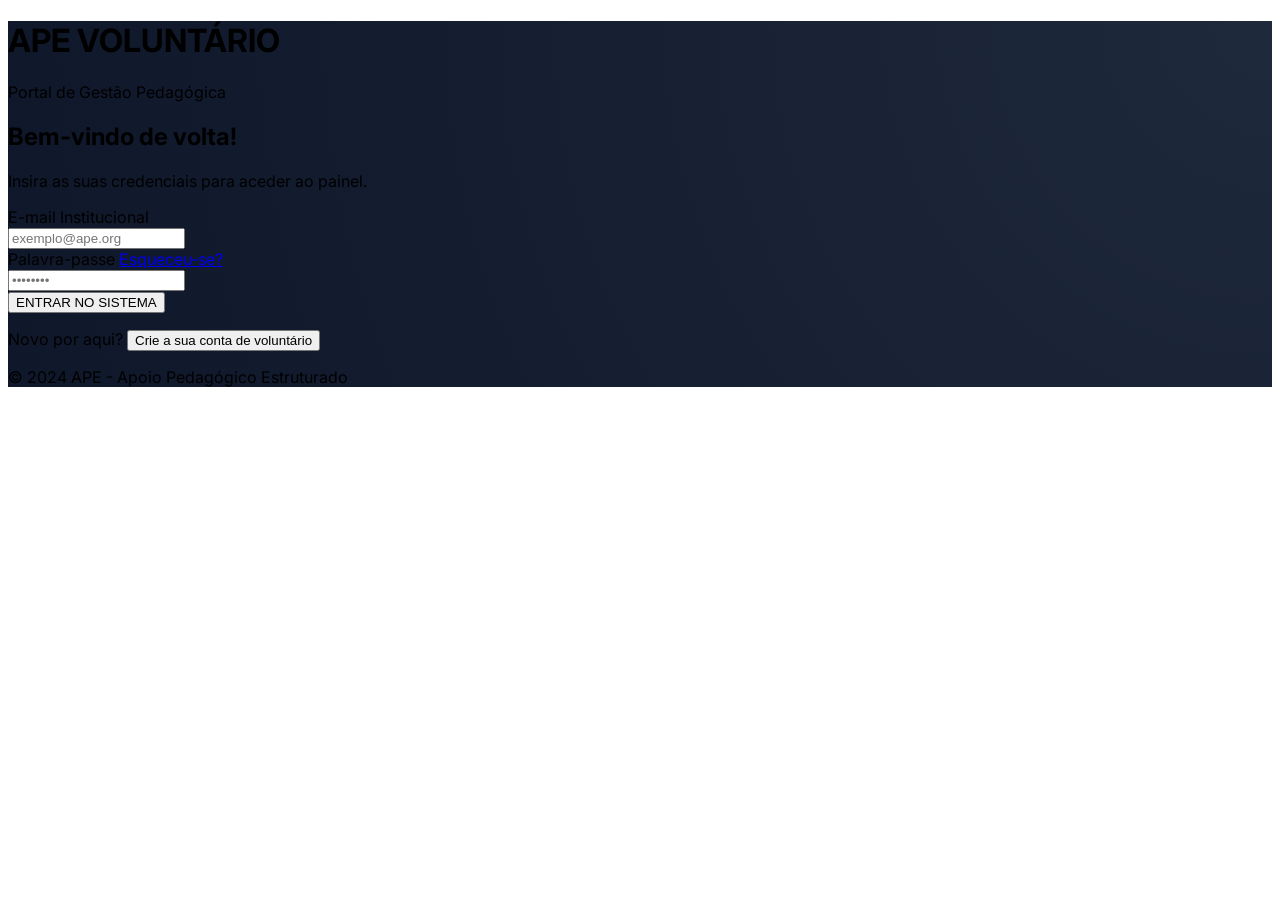
==== voluntario.html @ c3a1bd50 "telas" ====
<!DOCTYPE html>
<html lang="pt-br">
<head>
    <meta charset="UTF-8">
    <meta name="viewport" content="width=device-width, initial-scale=1.0">
    <title>APE Voluntário - Gestão Integrada</title>
    <script src="https://cdn.tailwindcss.com"></script>
    <link href="https://fonts.googleapis.com/css2?family=Inter:wght@300;400;600;700;800;900&display=swap" rel="stylesheet">
    <script src="https://unpkg.com/lucide@latest"></script>
    <style>
        body { font-family: 'Inter', sans-serif; }
        .custom-scrollbar::-webkit-scrollbar { width: 6px; }
        .custom-scrollbar::-webkit-scrollbar-track { background: transparent; }
        .custom-scrollbar::-webkit-scrollbar-thumb { background: #334155; border-radius: 10px; }
        .active-nav { background: #2563eb; color: white; box-shadow: 0 10px 15px -3px rgba(37, 99, 235, 0.2); }
        .hidden-section { display: none !important; }
        
        .login-gradient {
            background: radial-gradient(circle at top right, #1e293b, #0f172a);
        }
        
        .animate-fade-in {
            animation: fadeIn 0.3s ease-out;
        }

        @keyframes fadeIn {
            from { opacity: 0; transform: translateY(10px); }
            to { opacity: 1; transform: translateY(0); }
        }

        .discipline-card:checked + label {
            border-color: #2563eb;
            background-color: #eff6ff;
            color: #1e40af;
        }

        /* Estilos do Painel de Aulas */
        .class-card {
            background: #ffffff;
            border-left: 6px solid #2563eb;
            transition: all 0.2s;
        }
        .class-card:hover {
            transform: translateX(4px);
            box-shadow: 0 4px 12px rgba(0,0,0,0.05);
        }
    </style>
</head>
<body class="bg-[#F1F5F9] text-[#1E293B] h-screen flex overflow-hidden">

    <!-- ECRÃ DE AUTENTICAÇÃO -->
    <div id="auth-container" class="fixed inset-0 z-[100] login-gradient flex items-center justify-center p-4">
        <div class="w-full max-w-lg">
            <div class="text-center mb-8">
                <div class="inline-flex bg-blue-600 p-3 rounded-2xl text-white mb-4 shadow-xl shadow-blue-900/20">
                    <i data-lucide="trending-up" size="32"></i>
                </div>
                <h1 class="text-3xl font-black text-white tracking-tighter italic">APE VOLUNTÁRIO</h1>
                <p class="text-slate-400 font-medium mt-2">Portal de Gestão Pedagógica</p>
            </div>

            <!-- Card de Login -->
            <div id="login-card" class="bg-white rounded-[2.5rem] p-8 shadow-2xl space-y-6 animate-fade-in max-w-md mx-auto">
                <div class="space-y-2">
                    <h2 class="text-xl font-black text-slate-900">Bem-vindo de volta!</h2>
                    <p class="text-slate-500 text-sm font-medium">Insira as suas credenciais para aceder ao painel.</p>
                </div>

                <form class="space-y-4" onsubmit="handleLogin(event)">
                    <div class="space-y-1.5">
                        <label class="text-xs font-black text-slate-400 uppercase tracking-wider ml-1">E-mail Institucional</label>
                        <div class="relative">
                            <i data-lucide="mail" class="absolute left-4 top-1/2 -translate-y-1/2 text-slate-300" size="18"></i>
                            <input type="email" required placeholder="exemplo@ape.org" class="w-full bg-slate-50 border border-slate-100 rounded-2xl py-3.5 pl-12 pr-4 text-sm focus:ring-4 focus:ring-blue-500/10 focus:border-blue-500 outline-none transition-all">
                        </div>
                    </div>

                    <div class="space-y-1.5">
                        <div class="flex justify-between items-center px-1">
                            <label class="text-xs font-black text-slate-400 uppercase tracking-wider">Palavra-passe</label>
                            <a href="#" class="text-[10px] font-bold text-blue-600 hover:underline">Esqueceu-se?</a>
                        </div>
                        <div class="relative">
                            <i data-lucide="lock" class="absolute left-4 top-1/2 -translate-y-1/2 text-slate-300" size="18"></i>
                            <input type="password" required placeholder="••••••••" class="w-full bg-slate-50 border border-slate-100 rounded-2xl py-3.5 pl-12 pr-4 text-sm focus:ring-4 focus:ring-blue-500/10 focus:border-blue-500 outline-none transition-all">
                        </div>
                    </div>

                    <button type="submit" class="w-full bg-blue-600 hover:bg-blue-700 text-white py-4 rounded-2xl font-black shadow-lg shadow-blue-200 transition-all active:scale-[0.98] flex items-center justify-center gap-2">
                        ENTRAR NO SISTEMA <i data-lucide="arrow-right" size="18"></i>
                    </button>
                </form>

                <div class="pt-4 text-center border-t border-slate-50">
                    <p class="text-xs font-bold text-slate-400">Novo por aqui? <button onclick="toggleAuth('signup')" class="text-blue-600 hover:underline">Crie a sua conta de voluntário</button></p>
                </div>
            </div>

            <!-- Card de Cadastro -->
            <div id="signup-card" class="bg-white rounded-[2.5rem] p-8 shadow-2xl space-y-6 hidden-section animate-fade-in">
                <div class="space-y-2">
                    <h2 class="text-xl font-black text-slate-900">Junte-se à Causa</h2>
                    <p class="text-slate-500 text-sm font-medium">Preencha os dados para iniciar a sua jornada.</p>
                </div>

                <form class="space-y-4" onsubmit="handleLogin(event)">
                    <div class="grid grid-cols-1 md:grid-cols-2 gap-4">
                        <div class="space-y-1.5">
                            <label class="text-xs font-black text-slate-400 uppercase tracking-wider ml-1">Nome Completo</label>
                            <div class="relative">
                                <i data-lucide="user" class="absolute left-4 top-1/2 -translate-y-1/2 text-slate-300" size="18"></i>
                                <input type="text" required placeholder="Thiago Silva" class="w-full bg-slate-50 border border-slate-100 rounded-2xl py-3 pl-10 pr-4 text-sm focus:ring-4 focus:ring-blue-500/10 outline-none transition-all">
                            </div>
                        </div>

                        <div class="space-y-1.5">
                            <label class="text-xs font-black text-slate-400 uppercase tracking-wider ml-1">E-mail</label>
                            <div class="relative">
                                <i data-lucide="mail" class="absolute left-4 top-1/2 -translate-y-1/2 text-slate-300" size="18"></i>
                                <input type="email" required placeholder="seu@email.com" class="w-full bg-slate-50 border border-slate-100 rounded-2xl py-3 pl-10 pr-4 text-sm focus:ring-4 focus:ring-blue-500/10 outline-none transition-all">
                            </div>
                        </div>
                    </div>

                    <div class="space-y-3">
                        <label class="text-xs font-black text-slate-400 uppercase tracking-wider ml-1">Em qual disciplina você deseja lecionar?</label>
                        <div class="grid grid-cols-2 md:grid-cols-4 gap-2">
                            <div class="relative">
                                <input type="radio" name="discipline" id="math" value="matematica" class="discipline-card hidden" required>
                                <label for="math" class="flex flex-col items-center justify-center p-3 rounded-2xl border-2 border-slate-100 bg-slate-50 cursor-pointer hover:border-blue-200 transition-all">
                                    <i data-lucide="calculator" size="20" class="mb-1"></i>
                                    <span class="text-[10px] font-black uppercase">Matemática</span>
                                </label>
                            </div>
                            <div class="relative">
                                <input type="radio" name="discipline" id="port" value="portugues" class="discipline-card hidden">
                                <label for="port" class="flex flex-col items-center justify-center p-3 rounded-2xl border-2 border-slate-100 bg-slate-50 cursor-pointer hover:border-blue-200 transition-all">
                                    <i data-lucide="languages" size="20" class="mb-1"></i>
                                    <span class="text-[10px] font-black uppercase">Português</span>
                                </label>
                            </div>
                            <div class="relative">
                                <input type="radio" name="discipline" id="write" value="redacao" class="discipline-card hidden">
                                <label for="write" class="flex flex-col items-center justify-center p-3 rounded-2xl border-2 border-slate-100 bg-slate-50 cursor-pointer hover:border-blue-200 transition-all">
                                    <i data-lucide="pen-tool" size="20" class="mb-1"></i>
                                    <span class="text-[10px] font-black uppercase">Redação</span>
                                </label>
                            </div>
                            <div class="relative">
                                <input type="radio" name="discipline" id="eng" value="ingles" class="discipline-card hidden">
                                <label for="eng" class="flex flex-col items-center justify-center p-3 rounded-2xl border-2 border-slate-100 bg-slate-50 cursor-pointer hover:border-blue-200 transition-all">
                                    <i data-lucide="globe" size="20" class="mb-1"></i>
                                    <span class="text-[10px] font-black uppercase">Inglês</span>
                                </label>
                            </div>
                        </div>
                    </div>

                    <div class="grid grid-cols-2 gap-4">
                        <div class="space-y-1.5">
                            <label class="text-xs font-black text-slate-400 uppercase tracking-wider ml-1">Palavra-passe</label>
                            <input type="password" required placeholder="••••••••" class="w-full bg-slate-50 border border-slate-100 rounded-2xl py-3 px-4 text-sm focus:ring-4 focus:ring-blue-500/10 outline-none transition-all">
                        </div>
                        <div class="space-y-1.5">
                            <label class="text-xs font-black text-slate-400 uppercase tracking-wider ml-1">Confirmar</label>
                            <input type="password" required placeholder="••••••••" class="w-full bg-slate-50 border border-slate-100 rounded-2xl py-3 px-4 text-sm focus:ring-4 focus:ring-blue-500/10 outline-none transition-all">
                        </div>
                    </div>

                    <div class="flex items-start gap-2 px-1 pt-2">
                        <input type="checkbox" required id="terms" class="mt-1 w-4 h-4 rounded border-slate-300 text-blue-600 focus:ring-blue-500">
                        <label for="terms" class="text-[10px] font-bold text-slate-500 leading-tight">Concordo com os Termos de Voluntariado e Política de Privacidade da APE.</label>
                    </div>

                    <button type="submit" class="w-full bg-green-600 hover:bg-green-700 text-white py-4 rounded-2xl font-black shadow-lg shadow-green-100 transition-all active:scale-[0.98]">
                        FINALIZAR REGISTO
                    </button>
                </form>

                <div class="pt-4 text-center border-t border-slate-50">
                    <p class="text-xs font-bold text-slate-400">Já tem conta? <button onclick="toggleAuth('login')" class="text-blue-600 hover:underline">Inicie sessão</button></p>
                </div>
            </div>
            
            <p class="text-center text-slate-500 text-[10px] mt-8 font-bold uppercase tracking-widest opacity-50">© 2024 APE - Apoio Pedagógico Estruturado</p>
        </div>
    </div>

    <!-- MAIN APP WRAPPER -->
    <div id="app-wrapper" class="hidden-section w-full h-full flex">
        <!-- Sidebar -->
        <aside class="w-64 bg-[#0F172A] text-white flex flex-col shadow-2xl shrink-0">
            <div class="p-6 border-b border-slate-800">
                <div class="flex items-center gap-2">
                    <div class="bg-blue-600 p-1.5 rounded-lg text-white">
                        <i data-lucide="trending-up" size="20"></i>
                    </div>
                    <span class="text-xl font-black italic tracking-tighter">APE VOLUNTÁRIO</span>
                </div>
            </div>

            <nav class="flex-1 p-4 space-y-2 overflow-y-auto custom-scrollbar">
                <div class="pb-4">
                    <p class="text-[10px] font-bold text-slate-500 uppercase tracking-widest px-4 mb-2">Principal</p>
                    <button onclick="showSection('dashboard')" id="nav-dashboard" class="nav-item active-nav w-full flex items-center gap-3 px-4 py-3 rounded-xl text-sm font-bold transition-all group">
                        <i data-lucide="layout-dashboard" size="18"></i> Dashboard
                    </button>
                    <button onclick="showSection('agenda')" id="nav-agenda" class="nav-item w-full flex items-center gap-3 px-4 py-3 rounded-xl text-sm font-bold text-slate-400 hover:text-white hover:bg-slate-800 transition-all group">
                        <i data-lucide="calendar" size="18"></i> Próximas Aulas
                    </button>
                    <button onclick="showSection('perfil')" id="nav-perfil" class="nav-item w-full flex items-center gap-3 px-4 py-3 rounded-xl text-sm font-bold text-slate-400 hover:text-white hover:bg-slate-800 transition-all group">
                        <i data-lucide="user" size="18"></i> Meu Perfil
                    </button>
                </div>

                <div class="pb-4">
                    <p class="text-[10px] font-bold text-slate-500 uppercase tracking-widest px-4 mb-2">Gestão Pedagógica</p>
                    <button onclick="showSection('cadastrar-aula')" id="nav-cadastrar-aula" class="nav-item w-full flex items-center gap-3 px-4 py-3 rounded-xl text-sm font-bold text-slate-400 hover:text-white hover:bg-slate-800 transition-all group">
                        <i data-lucide="video" size="18"></i> Cadastrar Aula
                    </button>
                    <button onclick="showSection('quiz')" id="nav-quiz" class="nav-item w-full flex items-center gap-3 px-4 py-3 rounded-xl text-sm font-bold text-slate-400 hover:text-white hover:bg-slate-800 transition-all group">
                        <i data-lucide="help-circle" size="18"></i> Criar Quiz
                    </button>
                    <button onclick="showSection('material')" id="nav-material" class="nav-item w-full flex items-center gap-3 px-4 py-3 rounded-xl text-sm font-bold text-slate-400 hover:text-white hover:bg-slate-800 transition-all group">
                        <i data-lucide="file-plus" size="18"></i> Adicionar Material
                    </button>
                </div>
            </nav>

            <div class="p-4 border-t border-slate-800 bg-[#0a101f]">
                <button onclick="handleLogout()" class="w-full flex items-center gap-3 px-4 py-3 rounded-xl text-sm font-bold text-red-400 hover:text-red-300 transition-all">
                    <i data-lucide="log-out" size="18"></i> Sair do Sistema
                </button>
            </div>
        </aside>

        <!-- Main Content -->
        <div class="flex-1 flex flex-col overflow-hidden">
            <header class="h-16 bg-white border-b border-slate-200 flex items-center justify-between px-8 shrink-0">
                <div class="relative w-96">
                    <i data-lucide="search" class="absolute left-3 top-1/2 -translate-y-1/2 text-slate-400" size="16"></i>
                    <input type="text" placeholder="Pesquisar..." class="w-full bg-slate-50 border-none rounded-lg py-2 pl-10 pr-4 text-sm focus:ring-2 focus:ring-blue-500/20">
                </div>
                <div class="flex items-center gap-3">
                    <div class="text-right">
                        <p class="text-sm font-bold leading-none">Prof. Thiago Silva</p>
                        <p class="text-[10px] text-green-600 font-bold uppercase mt-1">Ativo Agora</p>
                    </div>
                    <img id="header-avatar" src="https://api.dicebear.com/7.x/avataaars/svg?seed=Thiago" class="w-10 h-10 rounded-xl border bg-slate-100 object-cover">
                </div>
            </header>

            <main class="flex-1 overflow-y-auto p-8 custom-scrollbar">
                <div class="max-w-6xl mx-auto">
                    
                    <!-- Dashboard -->
                    <div id="section-dashboard" class="animate-fade-in">
                        <div class="flex justify-between items-end mb-8">
                            <div>
                                <h1 class="text-3xl font-black text-slate-900 tracking-tight">Olá, Thiago! 👋</h1>
                                <p class="text-slate-500 font-medium">Resumo do seu impacto pedagógico.</p>
                            </div>
                        </div>
                        
                        <div class="grid grid-cols-1 md:grid-cols-4 gap-6 mb-8">
                            <div class="bg-white p-6 rounded-3xl border shadow-sm">
                                <div class="p-3 bg-green-50 text-green-500 rounded-2xl w-fit mb-4"><i data-lucide="check-circle"></i></div>
                                <h3 id="stat-classes" class="text-3xl font-black text-slate-900">0</h3>
                                <p class="text-sm text-slate-500 font-bold uppercase tracking-tight">Aulas no Sistema</p>
                            </div>
                            <div class="bg-white p-6 rounded-3xl border shadow-sm">
                                <div class="p-3 bg-blue-50 text-blue-500 rounded-2xl w-fit mb-4"><i data-lucide="users"></i></div>
                                <h3 class="text-3xl font-black text-slate-900">156</h3>
                                <p class="text-sm text-slate-500 font-bold uppercase tracking-tight">Alunos Atendidos</p>
                            </div>
                            <div class="bg-white p-6 rounded-3xl border shadow-sm">
                                <div class="p-3 bg-purple-50 text-purple-500 rounded-2xl w-fit mb-4"><i data-lucide="file-text"></i></div>
                                <h3 class="text-3xl font-black text-slate-900">08</h3>
                                <p class="text-sm text-slate-500 font-bold uppercase tracking-tight">Materiais Enviados</p>
                            </div>
                            <div class="bg-white p-6 rounded-3xl border shadow-sm">
                                <div class="p-3 bg-orange-50 text-orange-500 rounded-2xl w-fit mb-4"><i data-lucide="help-circle"></i></div>
                                <h3 class="text-3xl font-black text-slate-900">12</h3>
                                <p class="text-sm text-slate-500 font-bold uppercase tracking-tight">Quizzes Ativos</p>
                            </div>
                        </div>
                    </div>

                    <!-- SEÇÃO: CADASTRAR AULA (Integrado do seu código) -->
                    <div id="section-cadastrar-aula" class="hidden-section animate-fade-in">
                        <div class="bg-white rounded-[2.5rem] p-8 border shadow-sm">
                            <div class="mb-8">
                                <h2 class="text-2xl font-black text-slate-900">🔴 Cadastrar Nova Aula</h2>
                                <p class="text-slate-500">Agende transmissões ao vivo para seus alunos.</p>
                            </div>

                            <form onsubmit="handleSalvarAula(event)" class="space-y-6">
                                <div class="grid grid-cols-1 md:grid-cols-2 gap-6">
                                    <div class="space-y-1.5">
                                        <label class="text-xs font-black text-slate-400 uppercase tracking-wider ml-1">Matéria</label>
                                        <select id="aula-materia" required class="w-full bg-slate-50 border border-slate-100 rounded-2xl py-3.5 px-4 text-sm focus:ring-4 focus:ring-blue-500/10 outline-none transition-all">
                                            <option value="Matemática">Matemática</option>
                                            <option value="Português">Português</option>
                                            <option value="Inglês">Inglês</option>
                                            <option value="História">História</option>
                                            <option value="Redação">Redação</option>
                                        </select>
                                    </div>
                                    <div class="space-y-1.5">
                                        <label class="text-xs font-black text-slate-400 uppercase tracking-wider ml-1">Título da Aula</label>
                                        <input type="text" id="aula-titulo" required placeholder="Ex: Equações de 2º Grau" class="w-full bg-slate-50 border border-slate-100 rounded-2xl py-3.5 px-4 text-sm focus:ring-4 focus:ring-blue-500/10 outline-none transition-all">
                                    </div>
                                </div>

                                <div class="grid grid-cols-1 md:grid-cols-3 gap-6">
                                    <div class="space-y-1.5">
                                        <label class="text-xs font-black text-slate-400 uppercase tracking-wider ml-1">Data</label>
                                        <input type="date" id="aula-data" required class="w-full bg-slate-50 border border-slate-100 rounded-2xl py-3.5 px-4 text-sm focus:ring-4 focus:ring-blue-500/10 outline-none transition-all">
                                    </div>
                                    <div class="space-y-1.5">
                                        <label class="text-xs font-black text-slate-400 uppercase tracking-wider ml-1">Horário Início</label>
                                        <input type="time" id="aula-inicio" required class="w-full bg-slate-50 border border-slate-100 rounded-2xl py-3.5 px-4 text-sm focus:ring-4 focus:ring-blue-500/10 outline-none transition-all">
                                    </div>
                                    <div class="space-y-1.5">
                                        <label class="text-xs font-black text-slate-400 uppercase tracking-wider ml-1">Horário Término</label>
                                        <input type="time" id="aula-fim" required class="w-full bg-slate-50 border border-slate-100 rounded-2xl py-3.5 px-4 text-sm focus:ring-4 focus:ring-blue-500/10 outline-none transition-all">
                                    </div>
                                </div>

                                <div class="space-y-1.5">
                                    <label class="text-xs font-black text-slate-400 uppercase tracking-wider ml-1">Link da Transmissão (Meet/Zoom)</label>
                                    <div class="relative">
                                        <i data-lucide="link" class="absolute left-4 top-1/2 -translate-y-1/2 text-slate-300" size="18"></i>
                                        <input type="url" id="aula-meet" required placeholder="https://meet.google.com/..." class="w-full bg-slate-50 border border-slate-100 rounded-2xl py-3.5 pl-12 pr-4 text-sm focus:ring-4 focus:ring-blue-500/10 outline-none transition-all">
                                    </div>
                                </div>

                                <div class="space-y-1.5">
                                    <label class="text-xs font-black text-slate-400 uppercase tracking-wider ml-1">Descrição / Objetivos</label>
                                    <textarea id="aula-descricao" rows="3" class="w-full bg-slate-50 border border-slate-100 rounded-2xl py-3.5 px-4 text-sm focus:ring-4 focus:ring-blue-500/10 outline-none transition-all" placeholder="O que os alunos aprenderão nesta aula?"></textarea>
                                </div>

                                <button type="submit" class="w-full bg-blue-600 hover:bg-blue-700 text-white py-4 rounded-2xl font-black shadow-lg shadow-blue-100 transition-all flex items-center justify-center gap-2">
                                    <i data-lucide="save" size="20"></i> AGENDAR AULA AGORA
                                </button>
                            </form>
                        </div>
                    </div>

                    <!-- SEÇÃO: PRÓXIMAS AULAS / AGENDA -->
                    <div id="section-agenda" class="hidden-section animate-fade-in">
                        <div class="flex items-center justify-between mb-8">
                            <h2 class="text-2xl font-black text-slate-900">📅 Minha Agenda Pedagógica</h2>
                            <button onclick="showSection('cadastrar-aula')" class="bg-blue-600 text-white px-4 py-2 rounded-xl text-sm font-bold">+ Nova Aula</button>
                        </div>
                        
                        <div id="lista-aulas-container" class="space-y-4">
                            <!-- Injetado via JS -->
                            <div class="text-center py-20 bg-white rounded-3xl border border-dashed">
                                <p class="text-slate-400 font-medium">Nenhuma aula agendada no momento.</p>
                            </div>
                        </div>
                    </div>

                    <!-- SEÇÃO: QUIZ -->
                    <div id="section-quiz" class="hidden-section animate-fade-in">
                        <div class="bg-white rounded-[2.5rem] border p-8 shadow-sm">
                            <div class="flex items-center justify-between mb-8">
                                <h2 class="text-2xl font-black">Criar Novo Quiz</h2>
                                <button onclick="salvarQuiz()" class="px-6 py-2.5 rounded-xl font-bold bg-green-600 text-white shadow-lg shadow-green-100">Guardar Quiz</button>
                            </div>
                            <div id="questions-container" class="space-y-6">
                                <div class="p-6 bg-slate-50 rounded-2xl border">
                                    <div class="flex items-start gap-4 mb-4">
                                        <input type="text" placeholder="Pergunta 1" class="flex-1 p-3 rounded-xl border border-slate-200 font-bold outline-none focus:ring-2 focus:ring-blue-500/20">
                                        <label class="cursor-pointer bg-white border border-slate-200 p-3 rounded-xl hover:bg-slate-50 transition-all text-slate-500 hover:text-blue-600 flex items-center justify-center" title="Adicionar Imagem">
                                            <i data-lucide="image" size="20"></i>
                                            <input type="file" accept="image/*" class="hidden">
                                        </label>
                                    </div>
                                    <div class="grid grid-cols-2 gap-3">
                                        <input type="text" placeholder="Opção A" class="p-3 rounded-lg border border-slate-100 bg-white text-sm outline-none">
                                        <input type="text" placeholder="Opção B" class="p-3 rounded-lg border border-slate-100 bg-white text-sm outline-none">
                                        <input type="text" placeholder="Opção C" class="p-3 rounded-lg border border-slate-100 bg-white text-sm outline-none">
                                        <input type="text" placeholder="Opção D" class="p-3 rounded-lg border border-slate-100 bg-white text-sm outline-none">
                                    </div>
                                </div>
                            </div>
                            <button onclick="addQuestion()" class="mt-6 w-full py-4 border-2 border-dashed rounded-2xl text-slate-400 font-bold hover:bg-slate-50 hover:text-blue-500 hover:border-blue-200 transition-all">
                                + Adicionar Pergunta
                            </button>
                        </div>
                    </div>

                    <!-- SEÇÃO: MATERIAL DE APOIO -->
                    <div id="section-material" class="hidden-section animate-fade-in">
                        <div class="bg-white rounded-[2.5rem] p-8 border shadow-sm">
                            <div class="mb-8">
                                <h2 class="text-2xl font-black text-slate-900">📚 Material de Apoio</h2>
                                <p class="text-slate-500">Adicione arquivos (PDF, vídeos) ou links do YouTube para seus alunos.</p>
                            </div>

                            <form onsubmit="handleSalvarMaterial(event)" class="space-y-6">
                                <div class="space-y-1.5">
                                    <label class="text-xs font-black text-slate-400 uppercase tracking-wider ml-1">Título do Material</label>
                                    <input type="text" id="material-titulo" required placeholder="Ex: Apostila de Matemática Básica" class="w-full bg-slate-50 border border-slate-100 rounded-2xl py-3.5 px-4 text-sm focus:ring-4 focus:ring-blue-500/10 outline-none transition-all">
                                </div>

                                <div class="space-y-1.5">
                                    <label class="text-xs font-black text-slate-400 uppercase tracking-wider ml-1">Tipo de Material</label>
                                    <select id="material-tipo" required onchange="toggleMaterialInput()" class="w-full bg-slate-50 border border-slate-100 rounded-2xl py-3.5 px-4 text-sm focus:ring-4 focus:ring-blue-500/10 outline-none transition-all">
                                        <option value="arquivo">Arquivo (PDF, Vídeo)</option>
                                        <option value="link">Link do YouTube</option>
                                        <option value="quiz">Quiz Interativo</option>
                                    </select>
                                </div>

                                <div id="container-arquivo" class="space-y-1.5">
                                    <label class="text-xs font-black text-slate-400 uppercase tracking-wider ml-1">Enviar Arquivo</label>
                                    <input type="file" id="material-arquivo" accept=".pdf,video/mp4,video/x-m4v,video/*" required class="w-full bg-slate-50 border border-slate-100 rounded-2xl py-3.5 px-4 text-sm focus:ring-4 focus:ring-blue-500/10 outline-none transition-all file:mr-4 file:py-2 file:px-4 file:rounded-xl file:border-0 file:text-sm file:font-bold file:bg-purple-50 file:text-purple-700 hover:file:bg-purple-100">
                                </div>

                                <div id="container-link" class="space-y-1.5 hidden-section">
                                    <label class="text-xs font-black text-slate-400 uppercase tracking-wider ml-1">Link do YouTube</label>
                                    <div class="relative">
                                        <i data-lucide="youtube" class="absolute left-4 top-1/2 -translate-y-1/2 text-slate-300" size="18"></i>
                                        <input type="url" id="material-link" placeholder="https://www.youtube.com/watch?v=..." class="w-full bg-slate-50 border border-slate-100 rounded-2xl py-3.5 pl-12 pr-4 text-sm focus:ring-4 focus:ring-blue-500/10 outline-none transition-all">
                                    </div>
                                </div>

                                <div id="container-quiz" class="space-y-1.5 hidden-section">
                                    <label class="text-xs font-black text-slate-400 uppercase tracking-wider ml-1">Selecione o Quiz</label>
                                    <div class="relative">
                                        <i data-lucide="help-circle" class="absolute left-4 top-1/2 -translate-y-1/2 text-slate-300" size="18"></i>
                                        <select id="material-quiz" class="w-full bg-slate-50 border border-slate-100 rounded-2xl py-3.5 pl-12 pr-4 text-sm focus:ring-4 focus:ring-blue-500/10 outline-none transition-all">
                                            <option value="">Escolha um quiz existente...</option>
                                            <option value="1">Quiz de Revisão - Matemática Básica</option>
                                            <option value="2">Simulado de Redação ENEM</option>
                                            <option value="3">Quiz de Vocabulário - Inglês</option>
                                        </select>
                                    </div>
                                </div>

                                <div class="space-y-1.5">
                                    <label class="text-xs font-black text-slate-400 uppercase tracking-wider ml-1">Descrição Adicional</label>
                                    <textarea id="material-descricao" rows="3" class="w-full bg-slate-50 border border-slate-100 rounded-2xl py-3.5 px-4 text-sm focus:ring-4 focus:ring-blue-500/10 outline-none transition-all" placeholder="Instruções para os alunos..."></textarea>
                                </div>

                                <button type="submit" class="w-full bg-purple-600 hover:bg-purple-700 text-white py-4 rounded-2xl font-black shadow-lg shadow-purple-100 transition-all flex items-center justify-center gap-2">
                                    <i data-lucide="upload" size="20"></i> PUBLICAR MATERIAL
                                </button>
                            </form>
                        </div>
                    </div>

                    <!-- SEÇÃO: MEU PERFIL -->
                    <div id="section-perfil" class="hidden-section animate-fade-in">
                        <div class="bg-white rounded-[2.5rem] p-8 border shadow-sm max-w-3xl mx-auto">
                            <div class="flex flex-col items-center mb-8">
                                <div class="relative group cursor-pointer mb-4">
                                    <img id="perfil-foto" src="https://api.dicebear.com/7.x/avataaars/svg?seed=Thiago" class="w-32 h-32 rounded-full border-4 border-white shadow-lg object-cover bg-slate-100">
                                    <label class="absolute inset-0 bg-black/40 rounded-full flex items-center justify-center opacity-0 group-hover:opacity-100 transition-all cursor-pointer">
                                        <i data-lucide="camera" class="text-white" size="32"></i>
                                        <input type="file" id="upload-foto" accept="image/*" class="hidden" onchange="atualizarFotoPerfil(event)">
                                    </label>
                                </div>
                                <h2 class="text-3xl font-black text-slate-900">Prof. Thiago Silva</h2>
                                <p class="text-slate-500 font-bold uppercase tracking-widest text-xs mt-1">Voluntário Ativo</p>
                            </div>

                            <form class="space-y-6" onsubmit="salvarPerfil(event)">
                                <div class="grid grid-cols-1 md:grid-cols-2 gap-6">
                                    <div class="space-y-1.5">
                                        <label class="text-xs font-black text-slate-400 uppercase tracking-wider ml-1">Nome Completo</label>
                                        <input type="text" value="Thiago Silva" required class="w-full bg-slate-50 border border-slate-100 rounded-2xl py-3 px-4 text-sm focus:ring-4 focus:ring-blue-500/10 outline-none transition-all">
                                    </div>
                                    <div class="space-y-1.5">
                                        <label class="text-xs font-black text-slate-400 uppercase tracking-wider ml-1">E-mail Institucional</label>
                                        <input type="email" value="thiago@ape.org" disabled class="w-full bg-slate-100 border border-slate-100 rounded-2xl py-3 px-4 text-sm text-slate-500 cursor-not-allowed">
                                    </div>
                                </div>

                                <div class="grid grid-cols-1 md:grid-cols-2 gap-6">
                                    <div class="space-y-1.5">
                                        <label class="text-xs font-black text-slate-400 uppercase tracking-wider ml-1">Disciplina Principal</label>
                                        <select class="w-full bg-slate-50 border border-slate-100 rounded-2xl py-3 px-4 text-sm focus:ring-4 focus:ring-blue-500/10 outline-none transition-all">
                                            <option value="Matemática" selected>Matemática</option>
                                            <option value="Português">Português</option>
                                            <option value="Inglês">Inglês</option>
                                        </select>
                                    </div>
                                    <div class="space-y-1.5">
                                        <label class="text-xs font-black text-slate-400 uppercase tracking-wider ml-1">Telefone / WhatsApp</label>
                                        <input type="tel" placeholder="(00) 00000-0000" class="w-full bg-slate-50 border border-slate-100 rounded-2xl py-3 px-4 text-sm focus:ring-4 focus:ring-blue-500/10 outline-none transition-all">
                                    </div>
                                </div>

                                <div class="space-y-1.5">
                                    <label class="text-xs font-black text-slate-400 uppercase tracking-wider ml-1">Biografia Curta</label>
                                    <textarea rows="3" class="w-full bg-slate-50 border border-slate-100 rounded-2xl py-3 px-4 text-sm focus:ring-4 focus:ring-blue-500/10 outline-none transition-all" placeholder="Conte um pouco sobre a sua experiência..."></textarea>
                                </div>

                                <button type="submit" class="w-full bg-blue-600 hover:bg-blue-700 text-white py-4 rounded-2xl font-black shadow-lg shadow-blue-100 transition-all flex items-center justify-center gap-2">
                                    <i data-lucide="check" size="20"></i> GUARDAR ALTERAÇÕES
                                </button>
                            </form>
                        </div>
                    </div>

                </div>
            </main>
        </div>
    </div>

    <!-- Modal de Sucesso -->
    <div id="success-modal" class="fixed inset-0 z-[200] flex items-center justify-center p-4 bg-slate-900/60 hidden-section animate-fade-in">
        <div class="bg-white p-8 rounded-[2.5rem] max-w-sm w-full text-center shadow-2xl">
            <div class="w-20 h-20 bg-green-100 text-green-600 rounded-full flex items-center justify-center mx-auto mb-6">
                <i data-lucide="check-circle-2" size="48"></i>
            </div>
            <h3 class="text-xl font-black text-slate-900 mb-2">Sucesso!</h3>
            <p id="success-msg" class="text-slate-500 text-sm font-medium mb-8">Ação realizada com êxito.</p>
            <button onclick="closeModal()" class="w-full bg-slate-900 text-white py-4 rounded-2xl font-black transition-all">OK, ENTENDI</button>
        </div>
    </div>

    <script>
        // Inicializar ícones
        lucide.createIcons();

        // Estado Global (Mock do Banco de Dados)
        let aulasCadastradas = [];

        // Alternar entre Login e Cadastro
        function toggleAuth(type) {
            const loginCard = document.getElementById('login-card');
            const signupCard = document.getElementById('signup-card');
            
            if (type === 'signup') {
                loginCard.classList.add('hidden-section');
                signupCard.classList.remove('hidden-section');
            } else {
                signupCard.classList.add('hidden-section');
                loginCard.classList.remove('hidden-section');
            }
            lucide.createIcons();
        }

        // Lógica de Login/Cadastro
        function handleLogin(e) {
            e.preventDefault();
            const btn = e.target.querySelector('button');
            const originalContent = btn.innerHTML;
            
            btn.innerHTML = '<div class="w-6 h-6 border-4 border-white/30 border-t-white rounded-full animate-spin mx-auto"></div>';
            btn.disabled = true;

            setTimeout(() => {
                document.getElementById('auth-container').classList.add('hidden-section');
                document.getElementById('app-wrapper').classList.remove('hidden-section');
                lucide.createIcons();
            }, 800);
        }

        // Logout
        function handleLogout() {
            document.getElementById('auth-container').classList.remove('hidden-section');
            document.getElementById('app-wrapper').classList.add('hidden-section');
            toggleAuth('login');
        }

        // Navegação de Seções
        function showSection(sectionId) {
            // Esconde todas as seções
            document.getElementById('section-dashboard').classList.add('hidden-section');
            document.getElementById('section-cadastrar-aula').classList.add('hidden-section');
            document.getElementById('section-agenda').classList.add('hidden-section');
            document.getElementById('section-quiz').classList.add('hidden-section');
            document.getElementById('section-material').classList.add('hidden-section');
            document.getElementById('section-perfil').classList.add('hidden-section');
            
            // Mostra a selecionada
            document.getElementById('section-' + sectionId).classList.remove('hidden-section');
            
            // Atualiza navegação
            document.querySelectorAll('.nav-item').forEach(i => i.classList.remove('active-nav'));
            document.querySelectorAll('.nav-item').forEach(i => {
                if(i.id === 'nav-' + sectionId) i.classList.add('active-nav');
            });

            // Se for agenda, renderiza
            if(sectionId === 'agenda') renderizarAgenda();
            
            lucide.createIcons();
        }

        // --- LÓGICA DE GESTÃO DE AULAS ---

        function handleSalvarAula(e) {
            e.preventDefault();
            
            const novaAula = {
                id: Date.now(),
                materia: document.getElementById('aula-materia').value,
                titulo: document.getElementById('aula-titulo').value,
                data: document.getElementById('aula-data').value,
                inicio: document.getElementById('aula-inicio').value,
                fim: document.getElementById('aula-fim').value,
                meet: document.getElementById('aula-meet').value,
                descricao: document.getElementById('aula-descricao').value
            };

            aulasCadastradas.push(novaAula);
            
            // Feedback Visual
            showSuccessModal("Aula agendada com sucesso! Ela já aparece na sua agenda pedagógica.");
            
            // Reset Form
            e.target.reset();
            
            // Atualizar Stats Dashboard
            document.getElementById('stat-classes').innerText = aulasCadastradas.length;
        }

        function renderizarAgenda() {
            const container = document.getElementById('lista-aulas-container');
            
            if (aulasCadastradas.length === 0) {
                container.innerHTML = `
                    <div class="text-center py-20 bg-white rounded-[2.5rem] border border-dashed">
                        <p class="text-slate-400 font-medium">Nenhuma aula agendada no momento.</p>
                    </div>
                `;
                return;
            }

            container.innerHTML = aulasCadastradas.map(aula => `
                <div class="class-card p-6 rounded-3xl shadow-sm border border-slate-100 flex flex-col md:flex-row md:items-center justify-between gap-4 animate-fade-in">
                    <div class="flex items-center gap-4">
                        <div class="p-3 bg-blue-50 text-blue-600 rounded-2xl">
                            <i data-lucide="${getIconForMateria(aula.materia)}" size="24"></i>
                        </div>
                        <div>
                            <span class="text-[10px] font-black uppercase text-blue-600 tracking-widest">${aula.materia}</span>
                            <h4 class="font-bold text-slate-900">${aula.titulo}</h4>
                            <div class="flex gap-3 mt-1">
                                <span class="text-xs text-slate-500 flex items-center gap-1"><i data-lucide="calendar" size="12"></i> ${formatarData(aula.data)}</span>
                                <span class="text-xs text-slate-500 flex items-center gap-1"><i data-lucide="clock" size="12"></i> ${aula.inicio} - ${aula.fim}</span>
                            </div>
                        </div>
                    </div>
                    <div class="flex items-center gap-2">
                        <a href="${aula.meet}" target="_blank" class="flex-1 md:flex-none text-center bg-blue-600 text-white px-5 py-2.5 rounded-xl text-sm font-bold hover:bg-blue-700 transition-all">
                            ACESSAR MEET
                        </a>
                        <button onclick="removerAula(${aula.id})" class="p-2.5 text-red-400 hover:bg-red-50 rounded-xl transition-all">
                            <i data-lucide="trash-2" size="20"></i>
                        </button>
                    </div>
                </div>
            `).join('');
            
            lucide.createIcons();
        }

        function removerAula(id) {
            aulasCadastradas = aulasCadastradas.filter(a => a.id !== id);
            renderizarAgenda();
            document.getElementById('stat-classes').innerText = aulasCadastradas.length;
        }

        function getIconForMateria(materia) {
            const map = {
                'Matemática': 'calculator',
                'Português': 'languages',
                'Inglês': 'globe',
                'História': 'landmark',
                'Redação': 'pen-tool'
            };
            return map[materia] || 'book-open';
        }

        function formatarData(dataStr) {
            const [ano, mes, dia] = dataStr.split('-');
            return `${dia}/${mes}/${ano}`;
        }

        // Modais e Auxiliares
        function showSuccessModal(msg) {
            document.getElementById('success-msg').innerText = msg;
            document.getElementById('success-modal').classList.remove('hidden-section');
        }

        function closeModal() {
            document.getElementById('success-modal').classList.add('hidden-section');
        }

        // Adicionar Perguntas no Quiz
        let qCount = 1;
        function addQuestion() {
            qCount++;
            const container = document.getElementById('questions-container');
            const div = document.createElement('div');
            div.className = "p-6 bg-slate-50 rounded-2xl border animate-fade-in";
            div.innerHTML = `
                <div class="flex items-start gap-4 mb-4">
                    <input type="text" placeholder="Pergunta ${qCount}" class="flex-1 p-3 rounded-xl border border-slate-200 font-bold outline-none focus:ring-2 focus:ring-blue-500/20">
                    <label class="cursor-pointer bg-white border border-slate-200 p-3 rounded-xl hover:bg-slate-50 transition-all text-slate-500 hover:text-blue-600 flex items-center justify-center" title="Adicionar Imagem">
                        <i data-lucide="image" size="20"></i>
                        <input type="file" accept="image/*" class="hidden">
                    </label>
                </div>
                <div class="grid grid-cols-2 gap-3">
                    <input type="text" placeholder="Opção A" class="p-3 rounded-lg border border-slate-100 bg-white text-sm outline-none">
                    <input type="text" placeholder="Opção B" class="p-3 rounded-lg border border-slate-100 bg-white text-sm outline-none">
                    <input type="text" placeholder="Opção C" class="p-3 rounded-lg border border-slate-100 bg-white text-sm outline-none">
                    <input type="text" placeholder="Opção D" class="p-3 rounded-lg border border-slate-100 bg-white text-sm outline-none">
                </div>
            `;
            container.appendChild(div);
            lucide.createIcons();
        }

        function salvarQuiz() {
            showSuccessModal("Quiz guardado com sucesso! Agora ele já pode ser selecionado nos materiais de apoio.");
            
            // Reseta o form para o estado inicial
            const container = document.getElementById('questions-container');
            container.innerHTML = `
                <div class="p-6 bg-slate-50 rounded-2xl border">
                    <div class="flex items-start gap-4 mb-4">
                        <input type="text" placeholder="Pergunta 1" class="flex-1 p-3 rounded-xl border border-slate-200 font-bold outline-none focus:ring-2 focus:ring-blue-500/20">
                        <label class="cursor-pointer bg-white border border-slate-200 p-3 rounded-xl hover:bg-slate-50 transition-all text-slate-500 hover:text-blue-600 flex items-center justify-center" title="Adicionar Imagem">
                            <i data-lucide="image" size="20"></i>
                            <input type="file" accept="image/*" class="hidden">
                        </label>
                    </div>
                    <div class="grid grid-cols-2 gap-3">
                        <input type="text" placeholder="Opção A" class="p-3 rounded-lg border border-slate-100 bg-white text-sm outline-none">
                        <input type="text" placeholder="Opção B" class="p-3 rounded-lg border border-slate-100 bg-white text-sm outline-none">
                        <input type="text" placeholder="Opção C" class="p-3 rounded-lg border border-slate-100 bg-white text-sm outline-none">
                        <input type="text" placeholder="Opção D" class="p-3 rounded-lg border border-slate-100 bg-white text-sm outline-none">
                    </div>
                </div>
            `;
            qCount = 1;
            lucide.createIcons();
        }

        // Lógica de Material de Apoio
        function toggleMaterialInput() {
            const tipo = document.getElementById('material-tipo').value;
            const cArquivo = document.getElementById('container-arquivo');
            const cLink = document.getElementById('container-link');
            const cQuiz = document.getElementById('container-quiz');
            
            const iArquivo = document.getElementById('material-arquivo');
            const iLink = document.getElementById('material-link');
            const iQuiz = document.getElementById('material-quiz');

            cArquivo.classList.add('hidden-section');
            cLink.classList.add('hidden-section');
            if (cQuiz) cQuiz.classList.add('hidden-section');
            
            iArquivo.required = false;
            iLink.required = false;
            if (iQuiz) iQuiz.required = false;

            if (tipo === 'arquivo') {
                cArquivo.classList.remove('hidden-section');
                iArquivo.required = true;
            } else if (tipo === 'link') {
                cLink.classList.remove('hidden-section');
                iLink.required = true;
            } else if (tipo === 'quiz' && cQuiz) {
                cQuiz.classList.remove('hidden-section');
                iQuiz.required = true;
            }
        }

        function handleSalvarMaterial(e) {
            e.preventDefault();
            showSuccessModal("Material de apoio publicado com sucesso!");
            e.target.reset();
            toggleMaterialInput(); // Restaura o estado dos inputs
        }

        // Lógica de Perfil
        function atualizarFotoPerfil(event) {
            const file = event.target.files[0];
            if (file) {
                const reader = new FileReader();
                reader.onload = function(e) {
                    document.getElementById('perfil-foto').src = e.target.result;
                    document.getElementById('header-avatar').src = e.target.result;
                };
                reader.readAsDataURL(file);
            }
        }

        function salvarPerfil(e) {
            e.preventDefault();
            showSuccessModal("Perfil atualizado com sucesso!");
        }
    </script>
</body>
</html>
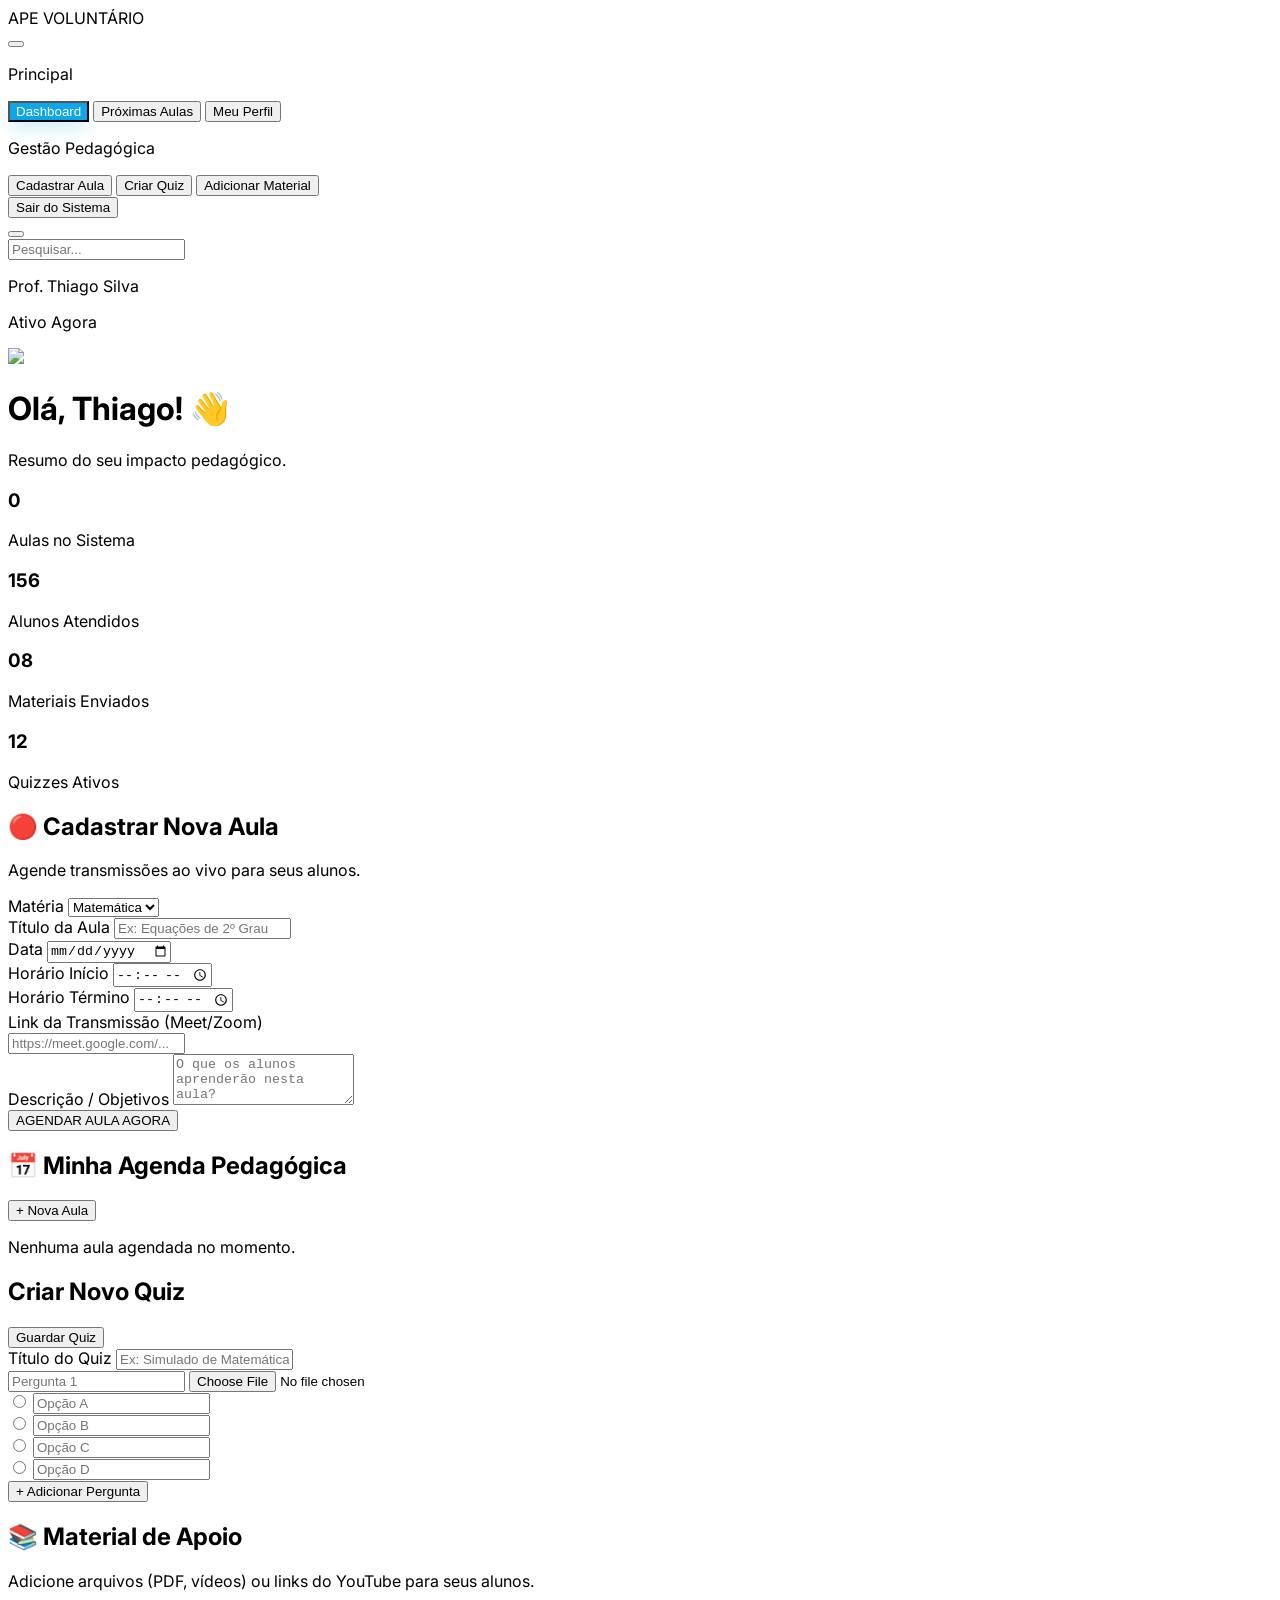
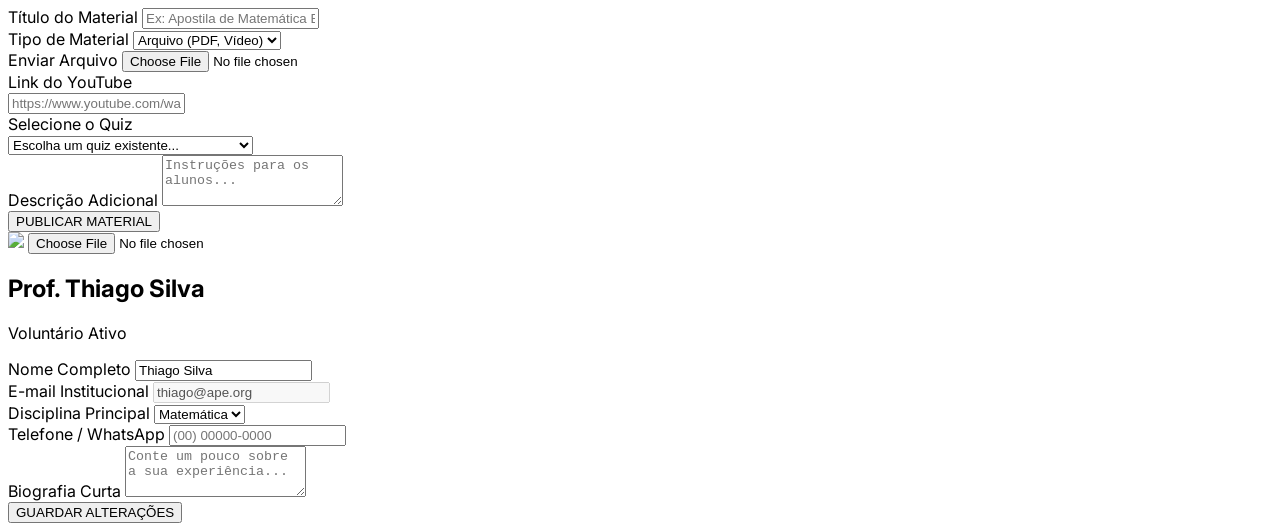
==== commit e193b528: "ultima versão" ====
--- a/voluntario.html
+++ b/voluntario.html
@@ -7,221 +7,53 @@
     <script src="https://cdn.tailwindcss.com"></script>
     <link href="https://fonts.googleapis.com/css2?family=Inter:wght@300;400;600;700;800;900&display=swap" rel="stylesheet">
     <script src="https://unpkg.com/lucide@latest"></script>
-    <style>
-        body { font-family: 'Inter', sans-serif; }
-        .custom-scrollbar::-webkit-scrollbar { width: 6px; }
-        .custom-scrollbar::-webkit-scrollbar-track { background: transparent; }
-        .custom-scrollbar::-webkit-scrollbar-thumb { background: #334155; border-radius: 10px; }
-        .active-nav { background: #2563eb; color: white; box-shadow: 0 10px 15px -3px rgba(37, 99, 235, 0.2); }
-        .hidden-section { display: none !important; }
-        
-        .login-gradient {
-            background: radial-gradient(circle at top right, #1e293b, #0f172a);
-        }
-        
-        .animate-fade-in {
-            animation: fadeIn 0.3s ease-out;
-        }
-
-        @keyframes fadeIn {
-            from { opacity: 0; transform: translateY(10px); }
-            to { opacity: 1; transform: translateY(0); }
-        }
-
-        .discipline-card:checked + label {
-            border-color: #2563eb;
-            background-color: #eff6ff;
-            color: #1e40af;
-        }
-
-        /* Estilos do Painel de Aulas */
-        .class-card {
-            background: #ffffff;
-            border-left: 6px solid #2563eb;
-            transition: all 0.2s;
-        }
-        .class-card:hover {
-            transform: translateX(4px);
-            box-shadow: 0 4px 12px rgba(0,0,0,0.05);
-        }
-    </style>
+    <!-- Supabase CDN -->
+    <script src="https://cdn.jsdelivr.net/npm/@supabase/supabase-js@2"></script>
+    <link rel="stylesheet" href="css/style.css">
 </head>
 <body class="bg-[#F1F5F9] text-[#1E293B] h-screen flex overflow-hidden">
-
-    <!-- ECRÃ DE AUTENTICAÇÃO -->
-    <div id="auth-container" class="fixed inset-0 z-[100] login-gradient flex items-center justify-center p-4">
-        <div class="w-full max-w-lg">
-            <div class="text-center mb-8">
-                <div class="inline-flex bg-blue-600 p-3 rounded-2xl text-white mb-4 shadow-xl shadow-blue-900/20">
-                    <i data-lucide="trending-up" size="32"></i>
-                </div>
-                <h1 class="text-3xl font-black text-white tracking-tighter italic">APE VOLUNTÁRIO</h1>
-                <p class="text-slate-400 font-medium mt-2">Portal de Gestão Pedagógica</p>
-            </div>
-
-            <!-- Card de Login -->
-            <div id="login-card" class="bg-white rounded-[2.5rem] p-8 shadow-2xl space-y-6 animate-fade-in max-w-md mx-auto">
-                <div class="space-y-2">
-                    <h2 class="text-xl font-black text-slate-900">Bem-vindo de volta!</h2>
-                    <p class="text-slate-500 text-sm font-medium">Insira as suas credenciais para aceder ao painel.</p>
-                </div>
-
-                <form class="space-y-4" onsubmit="handleLogin(event)">
-                    <div class="space-y-1.5">
-                        <label class="text-xs font-black text-slate-400 uppercase tracking-wider ml-1">E-mail Institucional</label>
-                        <div class="relative">
-                            <i data-lucide="mail" class="absolute left-4 top-1/2 -translate-y-1/2 text-slate-300" size="18"></i>
-                            <input type="email" required placeholder="exemplo@ape.org" class="w-full bg-slate-50 border border-slate-100 rounded-2xl py-3.5 pl-12 pr-4 text-sm focus:ring-4 focus:ring-blue-500/10 focus:border-blue-500 outline-none transition-all">
-                        </div>
-                    </div>
-
-                    <div class="space-y-1.5">
-                        <div class="flex justify-between items-center px-1">
-                            <label class="text-xs font-black text-slate-400 uppercase tracking-wider">Palavra-passe</label>
-                            <a href="#" class="text-[10px] font-bold text-blue-600 hover:underline">Esqueceu-se?</a>
-                        </div>
-                        <div class="relative">
-                            <i data-lucide="lock" class="absolute left-4 top-1/2 -translate-y-1/2 text-slate-300" size="18"></i>
-                            <input type="password" required placeholder="••••••••" class="w-full bg-slate-50 border border-slate-100 rounded-2xl py-3.5 pl-12 pr-4 text-sm focus:ring-4 focus:ring-blue-500/10 focus:border-blue-500 outline-none transition-all">
-                        </div>
-                    </div>
-
-                    <button type="submit" class="w-full bg-blue-600 hover:bg-blue-700 text-white py-4 rounded-2xl font-black shadow-lg shadow-blue-200 transition-all active:scale-[0.98] flex items-center justify-center gap-2">
-                        ENTRAR NO SISTEMA <i data-lucide="arrow-right" size="18"></i>
-                    </button>
-                </form>
-
-                <div class="pt-4 text-center border-t border-slate-50">
-                    <p class="text-xs font-bold text-slate-400">Novo por aqui? <button onclick="toggleAuth('signup')" class="text-blue-600 hover:underline">Crie a sua conta de voluntário</button></p>
-                </div>
-            </div>
-
-            <!-- Card de Cadastro -->
-            <div id="signup-card" class="bg-white rounded-[2.5rem] p-8 shadow-2xl space-y-6 hidden-section animate-fade-in">
-                <div class="space-y-2">
-                    <h2 class="text-xl font-black text-slate-900">Junte-se à Causa</h2>
-                    <p class="text-slate-500 text-sm font-medium">Preencha os dados para iniciar a sua jornada.</p>
-                </div>
-
-                <form class="space-y-4" onsubmit="handleLogin(event)">
-                    <div class="grid grid-cols-1 md:grid-cols-2 gap-4">
-                        <div class="space-y-1.5">
-                            <label class="text-xs font-black text-slate-400 uppercase tracking-wider ml-1">Nome Completo</label>
-                            <div class="relative">
-                                <i data-lucide="user" class="absolute left-4 top-1/2 -translate-y-1/2 text-slate-300" size="18"></i>
-                                <input type="text" required placeholder="Thiago Silva" class="w-full bg-slate-50 border border-slate-100 rounded-2xl py-3 pl-10 pr-4 text-sm focus:ring-4 focus:ring-blue-500/10 outline-none transition-all">
-                            </div>
-                        </div>
-
-                        <div class="space-y-1.5">
-                            <label class="text-xs font-black text-slate-400 uppercase tracking-wider ml-1">E-mail</label>
-                            <div class="relative">
-                                <i data-lucide="mail" class="absolute left-4 top-1/2 -translate-y-1/2 text-slate-300" size="18"></i>
-                                <input type="email" required placeholder="seu@email.com" class="w-full bg-slate-50 border border-slate-100 rounded-2xl py-3 pl-10 pr-4 text-sm focus:ring-4 focus:ring-blue-500/10 outline-none transition-all">
-                            </div>
-                        </div>
-                    </div>
-
-                    <div class="space-y-3">
-                        <label class="text-xs font-black text-slate-400 uppercase tracking-wider ml-1">Em qual disciplina você deseja lecionar?</label>
-                        <div class="grid grid-cols-2 md:grid-cols-4 gap-2">
-                            <div class="relative">
-                                <input type="radio" name="discipline" id="math" value="matematica" class="discipline-card hidden" required>
-                                <label for="math" class="flex flex-col items-center justify-center p-3 rounded-2xl border-2 border-slate-100 bg-slate-50 cursor-pointer hover:border-blue-200 transition-all">
-                                    <i data-lucide="calculator" size="20" class="mb-1"></i>
-                                    <span class="text-[10px] font-black uppercase">Matemática</span>
-                                </label>
-                            </div>
-                            <div class="relative">
-                                <input type="radio" name="discipline" id="port" value="portugues" class="discipline-card hidden">
-                                <label for="port" class="flex flex-col items-center justify-center p-3 rounded-2xl border-2 border-slate-100 bg-slate-50 cursor-pointer hover:border-blue-200 transition-all">
-                                    <i data-lucide="languages" size="20" class="mb-1"></i>
-                                    <span class="text-[10px] font-black uppercase">Português</span>
-                                </label>
-                            </div>
-                            <div class="relative">
-                                <input type="radio" name="discipline" id="write" value="redacao" class="discipline-card hidden">
-                                <label for="write" class="flex flex-col items-center justify-center p-3 rounded-2xl border-2 border-slate-100 bg-slate-50 cursor-pointer hover:border-blue-200 transition-all">
-                                    <i data-lucide="pen-tool" size="20" class="mb-1"></i>
-                                    <span class="text-[10px] font-black uppercase">Redação</span>
-                                </label>
-                            </div>
-                            <div class="relative">
-                                <input type="radio" name="discipline" id="eng" value="ingles" class="discipline-card hidden">
-                                <label for="eng" class="flex flex-col items-center justify-center p-3 rounded-2xl border-2 border-slate-100 bg-slate-50 cursor-pointer hover:border-blue-200 transition-all">
-                                    <i data-lucide="globe" size="20" class="mb-1"></i>
-                                    <span class="text-[10px] font-black uppercase">Inglês</span>
-                                </label>
-                            </div>
-                        </div>
-                    </div>
-
-                    <div class="grid grid-cols-2 gap-4">
-                        <div class="space-y-1.5">
-                            <label class="text-xs font-black text-slate-400 uppercase tracking-wider ml-1">Palavra-passe</label>
-                            <input type="password" required placeholder="••••••••" class="w-full bg-slate-50 border border-slate-100 rounded-2xl py-3 px-4 text-sm focus:ring-4 focus:ring-blue-500/10 outline-none transition-all">
-                        </div>
-                        <div class="space-y-1.5">
-                            <label class="text-xs font-black text-slate-400 uppercase tracking-wider ml-1">Confirmar</label>
-                            <input type="password" required placeholder="••••••••" class="w-full bg-slate-50 border border-slate-100 rounded-2xl py-3 px-4 text-sm focus:ring-4 focus:ring-blue-500/10 outline-none transition-all">
-                        </div>
-                    </div>
-
-                    <div class="flex items-start gap-2 px-1 pt-2">
-                        <input type="checkbox" required id="terms" class="mt-1 w-4 h-4 rounded border-slate-300 text-blue-600 focus:ring-blue-500">
-                        <label for="terms" class="text-[10px] font-bold text-slate-500 leading-tight">Concordo com os Termos de Voluntariado e Política de Privacidade da APE.</label>
-                    </div>
-
-                    <button type="submit" class="w-full bg-green-600 hover:bg-green-700 text-white py-4 rounded-2xl font-black shadow-lg shadow-green-100 transition-all active:scale-[0.98]">
-                        FINALIZAR REGISTO
-                    </button>
-                </form>
-
-                <div class="pt-4 text-center border-t border-slate-50">
-                    <p class="text-xs font-bold text-slate-400">Já tem conta? <button onclick="toggleAuth('login')" class="text-blue-600 hover:underline">Inicie sessão</button></p>
-                </div>
-            </div>
-            
-            <p class="text-center text-slate-500 text-[10px] mt-8 font-bold uppercase tracking-widest opacity-50">© 2024 APE - Apoio Pedagógico Estruturado</p>
-        </div>
-    </div>
-
-    <!-- MAIN APP WRAPPER -->
-    <div id="app-wrapper" class="hidden-section w-full h-full flex">
+    <div id="app-wrapper" class=" w-full h-full flex">
+        <!-- Sidebar Overlay (mobile) -->
+        <div id="sidebar-overlay" onclick="toggleSidebar()" class="fixed inset-0 bg-slate-900/40 z-20 hidden transition-opacity duration-300"></div>
+
         <!-- Sidebar -->
-        <aside class="w-64 bg-[#0F172A] text-white flex flex-col shadow-2xl shrink-0">
-            <div class="p-6 border-b border-slate-800">
+        <aside id="sidebar" class="w-64 bg-[#0F172A] text-white flex flex-col shadow-2xl shrink-0 z-30 fixed md:static inset-y-0 left-0 transform -translate-x-full md:translate-x-0 transition-transform duration-300 ease-in-out">
+            <div class="p-6 border-b border-slate-800 flex items-center justify-between">
                 <div class="flex items-center gap-2">
                     <div class="bg-blue-600 p-1.5 rounded-lg text-white">
                         <i data-lucide="trending-up" size="20"></i>
                     </div>
                     <span class="text-xl font-black italic tracking-tighter">APE VOLUNTÁRIO</span>
                 </div>
+                <!-- Close Button on Mobile -->
+                <button onclick="toggleSidebar()" class="p-1 rounded-lg hover:bg-slate-800 text-slate-400 md:hidden">
+                    <i data-lucide="x" size="20"></i>
+                </button>
             </div>
 
             <nav class="flex-1 p-4 space-y-2 overflow-y-auto custom-scrollbar">
                 <div class="pb-4">
                     <p class="text-[10px] font-bold text-slate-500 uppercase tracking-widest px-4 mb-2">Principal</p>
-                    <button onclick="showSection('dashboard')" id="nav-dashboard" class="nav-item active-nav w-full flex items-center gap-3 px-4 py-3 rounded-xl text-sm font-bold transition-all group">
+                    <button onclick="showSection('dashboard'); closeSidebarOnMobile()" id="nav-dashboard" class="nav-item active-nav w-full flex items-center gap-3 px-4 py-3 rounded-xl text-sm font-bold transition-all group">
                         <i data-lucide="layout-dashboard" size="18"></i> Dashboard
                     </button>
-                    <button onclick="showSection('agenda')" id="nav-agenda" class="nav-item w-full flex items-center gap-3 px-4 py-3 rounded-xl text-sm font-bold text-slate-400 hover:text-white hover:bg-slate-800 transition-all group">
+                    <button onclick="showSection('agenda'); closeSidebarOnMobile()" id="nav-agenda" class="nav-item w-full flex items-center gap-3 px-4 py-3 rounded-xl text-sm font-bold text-slate-400 hover:text-white hover:bg-slate-800 transition-all group">
                         <i data-lucide="calendar" size="18"></i> Próximas Aulas
                     </button>
-                    <button onclick="showSection('perfil')" id="nav-perfil" class="nav-item w-full flex items-center gap-3 px-4 py-3 rounded-xl text-sm font-bold text-slate-400 hover:text-white hover:bg-slate-800 transition-all group">
+                    <button onclick="showSection('perfil'); closeSidebarOnMobile()" id="nav-perfil" class="nav-item w-full flex items-center gap-3 px-4 py-3 rounded-xl text-sm font-bold text-slate-400 hover:text-white hover:bg-slate-800 transition-all group">
                         <i data-lucide="user" size="18"></i> Meu Perfil
                     </button>
                 </div>
 
                 <div class="pb-4">
                     <p class="text-[10px] font-bold text-slate-500 uppercase tracking-widest px-4 mb-2">Gestão Pedagógica</p>
-                    <button onclick="showSection('cadastrar-aula')" id="nav-cadastrar-aula" class="nav-item w-full flex items-center gap-3 px-4 py-3 rounded-xl text-sm font-bold text-slate-400 hover:text-white hover:bg-slate-800 transition-all group">
+                    <button onclick="showSection('cadastrar-aula'); closeSidebarOnMobile()" id="nav-cadastrar-aula" class="nav-item w-full flex items-center gap-3 px-4 py-3 rounded-xl text-sm font-bold text-slate-400 hover:text-white hover:bg-slate-800 transition-all group">
                         <i data-lucide="video" size="18"></i> Cadastrar Aula
                     </button>
-                    <button onclick="showSection('quiz')" id="nav-quiz" class="nav-item w-full flex items-center gap-3 px-4 py-3 rounded-xl text-sm font-bold text-slate-400 hover:text-white hover:bg-slate-800 transition-all group">
+                    <button onclick="showSection('quiz'); closeSidebarOnMobile()" id="nav-quiz" class="nav-item w-full flex items-center gap-3 px-4 py-3 rounded-xl text-sm font-bold text-slate-400 hover:text-white hover:bg-slate-800 transition-all group">
                         <i data-lucide="help-circle" size="18"></i> Criar Quiz
                     </button>
-                    <button onclick="showSection('material')" id="nav-material" class="nav-item w-full flex items-center gap-3 px-4 py-3 rounded-xl text-sm font-bold text-slate-400 hover:text-white hover:bg-slate-800 transition-all group">
+                    <button onclick="showSection('material'); closeSidebarOnMobile()" id="nav-material" class="nav-item w-full flex items-center gap-3 px-4 py-3 rounded-xl text-sm font-bold text-slate-400 hover:text-white hover:bg-slate-800 transition-all group">
                         <i data-lucide="file-plus" size="18"></i> Adicionar Material
                     </button>
                 </div>
@@ -235,15 +67,20 @@
         </aside>
 
         <!-- Main Content -->
-        <div class="flex-1 flex flex-col overflow-hidden">
-            <header class="h-16 bg-white border-b border-slate-200 flex items-center justify-between px-8 shrink-0">
-                <div class="relative w-96">
+        <div class="flex-1 flex flex-col overflow-hidden relative">
+            <header class="h-16 bg-white border-b border-slate-200 flex items-center justify-between px-4 md:px-8 shrink-0 z-10 sticky top-0">
+                <!-- Hamburger Menu Button -->
+                <button onclick="toggleSidebar()" class="p-2 rounded-xl hover:bg-slate-100 text-slate-600 md:hidden mr-2">
+                    <i data-lucide="menu" size="24"></i>
+                </button>
+
+                <div class="relative w-96 hidden md:block">
                     <i data-lucide="search" class="absolute left-3 top-1/2 -translate-y-1/2 text-slate-400" size="16"></i>
                     <input type="text" placeholder="Pesquisar..." class="w-full bg-slate-50 border-none rounded-lg py-2 pl-10 pr-4 text-sm focus:ring-2 focus:ring-blue-500/20">
                 </div>
-                <div class="flex items-center gap-3">
+                <div class="flex items-center gap-3 ml-auto">
                     <div class="text-right">
-                        <p class="text-sm font-bold leading-none">Prof. Thiago Silva</p>
+                        <p id="header-username" class="text-sm font-bold leading-none">Prof. Thiago Silva</p>
                         <p class="text-[10px] text-green-600 font-bold uppercase mt-1">Ativo Agora</p>
                     </div>
                     <img id="header-avatar" src="https://api.dicebear.com/7.x/avataaars/svg?seed=Thiago" class="w-10 h-10 rounded-xl border bg-slate-100 object-cover">
@@ -257,7 +94,7 @@
                     <div id="section-dashboard" class="animate-fade-in">
                         <div class="flex justify-between items-end mb-8">
                             <div>
-                                <h1 class="text-3xl font-black text-slate-900 tracking-tight">Olá, Thiago! 👋</h1>
+                                <h1 id="dashboard-welcome" class="text-3xl font-black text-slate-900 tracking-tight">Olá, Thiago! 👋</h1>
                                 <p class="text-slate-500 font-medium">Resumo do seu impacto pedagógico.</p>
                             </div>
                         </div>
@@ -287,7 +124,7 @@
                     </div>
 
                     <!-- SEÇÃO: CADASTRAR AULA (Integrado do seu código) -->
-                    <div id="section-cadastrar-aula" class="hidden-section animate-fade-in">
+                    <div id="section-cadastrar-aula" class=" animate-fade-in">
                         <div class="bg-white rounded-[2.5rem] p-8 border shadow-sm">
                             <div class="mb-8">
                                 <h2 class="text-2xl font-black text-slate-900">🔴 Cadastrar Nova Aula</h2>
@@ -348,7 +185,7 @@
                     </div>
 
                     <!-- SEÇÃO: PRÓXIMAS AULAS / AGENDA -->
-                    <div id="section-agenda" class="hidden-section animate-fade-in">
+                    <div id="section-agenda" class=" animate-fade-in">
                         <div class="flex items-center justify-between mb-8">
                             <h2 class="text-2xl font-black text-slate-900">📅 Minha Agenda Pedagógica</h2>
                             <button onclick="showSection('cadastrar-aula')" class="bg-blue-600 text-white px-4 py-2 rounded-xl text-sm font-bold">+ Nova Aula</button>
@@ -363,12 +200,18 @@
                     </div>
 
                     <!-- SEÇÃO: QUIZ -->
-                    <div id="section-quiz" class="hidden-section animate-fade-in">
+                    <div id="section-quiz" class=" animate-fade-in">
                         <div class="bg-white rounded-[2.5rem] border p-8 shadow-sm">
                             <div class="flex items-center justify-between mb-8">
                                 <h2 class="text-2xl font-black">Criar Novo Quiz</h2>
                                 <button onclick="salvarQuiz()" class="px-6 py-2.5 rounded-xl font-bold bg-green-600 text-white shadow-lg shadow-green-100">Guardar Quiz</button>
                             </div>
+                            
+                            <div class="mb-6">
+                                <label class="text-xs font-black text-slate-400 uppercase tracking-wider ml-1">Título do Quiz</label>
+                                <input type="text" id="quiz-titulo" placeholder="Ex: Simulado de Matemática" class="w-full mt-1 bg-slate-50 border border-slate-100 rounded-2xl py-3.5 px-4 font-bold outline-none focus:ring-2 focus:ring-blue-500/20" required>
+                            </div>
+
                             <div id="questions-container" class="space-y-6">
                                 <div class="p-6 bg-slate-50 rounded-2xl border">
                                     <div class="flex items-start gap-4 mb-4">
@@ -379,10 +222,22 @@
                                         </label>
                                     </div>
                                     <div class="grid grid-cols-2 gap-3">
-                                        <input type="text" placeholder="Opção A" class="p-3 rounded-lg border border-slate-100 bg-white text-sm outline-none">
-                                        <input type="text" placeholder="Opção B" class="p-3 rounded-lg border border-slate-100 bg-white text-sm outline-none">
-                                        <input type="text" placeholder="Opção C" class="p-3 rounded-lg border border-slate-100 bg-white text-sm outline-none">
-                                        <input type="text" placeholder="Opção D" class="p-3 rounded-lg border border-slate-100 bg-white text-sm outline-none">
+                                        <div class="flex items-center gap-2 p-2 rounded-lg border border-slate-100 bg-white">
+                                            <input type="radio" name="q1_correct" value="0" class="w-4 h-4 text-blue-600 cursor-pointer" required>
+                                            <input type="text" placeholder="Opção A" class="w-full text-sm outline-none bg-transparent">
+                                        </div>
+                                        <div class="flex items-center gap-2 p-2 rounded-lg border border-slate-100 bg-white">
+                                            <input type="radio" name="q1_correct" value="1" class="w-4 h-4 text-blue-600 cursor-pointer" required>
+                                            <input type="text" placeholder="Opção B" class="w-full text-sm outline-none bg-transparent">
+                                        </div>
+                                        <div class="flex items-center gap-2 p-2 rounded-lg border border-slate-100 bg-white">
+                                            <input type="radio" name="q1_correct" value="2" class="w-4 h-4 text-blue-600 cursor-pointer" required>
+                                            <input type="text" placeholder="Opção C" class="w-full text-sm outline-none bg-transparent">
+                                        </div>
+                                        <div class="flex items-center gap-2 p-2 rounded-lg border border-slate-100 bg-white">
+                                            <input type="radio" name="q1_correct" value="3" class="w-4 h-4 text-blue-600 cursor-pointer" required>
+                                            <input type="text" placeholder="Opção D" class="w-full text-sm outline-none bg-transparent">
+                                        </div>
                                     </div>
                                 </div>
                             </div>
@@ -393,7 +248,7 @@
                     </div>
 
                     <!-- SEÇÃO: MATERIAL DE APOIO -->
-                    <div id="section-material" class="hidden-section animate-fade-in">
+                    <div id="section-material" class=" animate-fade-in">
                         <div class="bg-white rounded-[2.5rem] p-8 border shadow-sm">
                             <div class="mb-8">
                                 <h2 class="text-2xl font-black text-slate-900">📚 Material de Apoio</h2>
@@ -420,7 +275,7 @@
                                     <input type="file" id="material-arquivo" accept=".pdf,video/mp4,video/x-m4v,video/*" required class="w-full bg-slate-50 border border-slate-100 rounded-2xl py-3.5 px-4 text-sm focus:ring-4 focus:ring-blue-500/10 outline-none transition-all file:mr-4 file:py-2 file:px-4 file:rounded-xl file:border-0 file:text-sm file:font-bold file:bg-purple-50 file:text-purple-700 hover:file:bg-purple-100">
                                 </div>
 
-                                <div id="container-link" class="space-y-1.5 hidden-section">
+                                <div id="container-link" class="space-y-1.5 ">
                                     <label class="text-xs font-black text-slate-400 uppercase tracking-wider ml-1">Link do YouTube</label>
                                     <div class="relative">
                                         <i data-lucide="youtube" class="absolute left-4 top-1/2 -translate-y-1/2 text-slate-300" size="18"></i>
@@ -428,7 +283,7 @@
                                     </div>
                                 </div>
 
-                                <div id="container-quiz" class="space-y-1.5 hidden-section">
+                                <div id="container-quiz" class="space-y-1.5 ">
                                     <label class="text-xs font-black text-slate-400 uppercase tracking-wider ml-1">Selecione o Quiz</label>
                                     <div class="relative">
                                         <i data-lucide="help-circle" class="absolute left-4 top-1/2 -translate-y-1/2 text-slate-300" size="18"></i>
@@ -454,7 +309,7 @@
                     </div>
 
                     <!-- SEÇÃO: MEU PERFIL -->
-                    <div id="section-perfil" class="hidden-section animate-fade-in">
+                    <div id="section-perfil" class=" animate-fade-in">
                         <div class="bg-white rounded-[2.5rem] p-8 border shadow-sm max-w-3xl mx-auto">
                             <div class="flex flex-col items-center mb-8">
                                 <div class="relative group cursor-pointer mb-4">
@@ -464,7 +319,7 @@
                                         <input type="file" id="upload-foto" accept="image/*" class="hidden" onchange="atualizarFotoPerfil(event)">
                                     </label>
                                 </div>
-                                <h2 class="text-3xl font-black text-slate-900">Prof. Thiago Silva</h2>
+                                <h2 id="perfil-nome-titulo" class="text-3xl font-black text-slate-900">Prof. Thiago Silva</h2>
                                 <p class="text-slate-500 font-bold uppercase tracking-widest text-xs mt-1">Voluntário Ativo</p>
                             </div>
 
@@ -472,21 +327,23 @@
                                 <div class="grid grid-cols-1 md:grid-cols-2 gap-6">
                                     <div class="space-y-1.5">
                                         <label class="text-xs font-black text-slate-400 uppercase tracking-wider ml-1">Nome Completo</label>
-                                        <input type="text" value="Thiago Silva" required class="w-full bg-slate-50 border border-slate-100 rounded-2xl py-3 px-4 text-sm focus:ring-4 focus:ring-blue-500/10 outline-none transition-all">
+                                        <input type="text" id="perfil-nome" value="Thiago Silva" required class="w-full bg-slate-50 border border-slate-100 rounded-2xl py-3 px-4 text-sm focus:ring-4 focus:ring-blue-500/10 outline-none transition-all">
                                     </div>
                                     <div class="space-y-1.5">
                                         <label class="text-xs font-black text-slate-400 uppercase tracking-wider ml-1">E-mail Institucional</label>
-                                        <input type="email" value="thiago@ape.org" disabled class="w-full bg-slate-100 border border-slate-100 rounded-2xl py-3 px-4 text-sm text-slate-500 cursor-not-allowed">
+                                        <input type="email" id="perfil-email" value="thiago@ape.org" disabled class="w-full bg-slate-100 border border-slate-100 rounded-2xl py-3 px-4 text-sm text-slate-500 cursor-not-allowed">
                                     </div>
                                 </div>
 
                                 <div class="grid grid-cols-1 md:grid-cols-2 gap-6">
                                     <div class="space-y-1.5">
                                         <label class="text-xs font-black text-slate-400 uppercase tracking-wider ml-1">Disciplina Principal</label>
-                                        <select class="w-full bg-slate-50 border border-slate-100 rounded-2xl py-3 px-4 text-sm focus:ring-4 focus:ring-blue-500/10 outline-none transition-all">
-                                            <option value="Matemática" selected>Matemática</option>
+                                        <select id="perfil-disciplina" class="w-full bg-slate-50 border border-slate-100 rounded-2xl py-3 px-4 text-sm focus:ring-4 focus:ring-blue-500/10 outline-none transition-all">
+                                            <option value="Matemática">Matemática</option>
                                             <option value="Português">Português</option>
                                             <option value="Inglês">Inglês</option>
+                                            <option value="História">História</option>
+                                            <option value="Redação">Redação</option>
                                         </select>
                                     </div>
                                     <div class="space-y-1.5">
@@ -513,7 +370,7 @@
     </div>
 
     <!-- Modal de Sucesso -->
-    <div id="success-modal" class="fixed inset-0 z-[200] flex items-center justify-center p-4 bg-slate-900/60 hidden-section animate-fade-in">
+    <div id="success-modal" class="hidden-section fixed inset-0 z-[200] flex items-center justify-center p-4 bg-slate-900/60 animate-fade-in">
         <div class="bg-white p-8 rounded-[2.5rem] max-w-sm w-full text-center shadow-2xl">
             <div class="w-20 h-20 bg-green-100 text-green-600 rounded-full flex items-center justify-center mx-auto mb-6">
                 <i data-lucide="check-circle-2" size="48"></i>
@@ -524,284 +381,8 @@
         </div>
     </div>
 
-    <script>
-        // Inicializar ícones
-        lucide.createIcons();
-
-        // Estado Global (Mock do Banco de Dados)
-        let aulasCadastradas = [];
-
-        // Alternar entre Login e Cadastro
-        function toggleAuth(type) {
-            const loginCard = document.getElementById('login-card');
-            const signupCard = document.getElementById('signup-card');
-            
-            if (type === 'signup') {
-                loginCard.classList.add('hidden-section');
-                signupCard.classList.remove('hidden-section');
-            } else {
-                signupCard.classList.add('hidden-section');
-                loginCard.classList.remove('hidden-section');
-            }
-            lucide.createIcons();
-        }
-
-        // Lógica de Login/Cadastro
-        function handleLogin(e) {
-            e.preventDefault();
-            const btn = e.target.querySelector('button');
-            const originalContent = btn.innerHTML;
-            
-            btn.innerHTML = '<div class="w-6 h-6 border-4 border-white/30 border-t-white rounded-full animate-spin mx-auto"></div>';
-            btn.disabled = true;
-
-            setTimeout(() => {
-                document.getElementById('auth-container').classList.add('hidden-section');
-                document.getElementById('app-wrapper').classList.remove('hidden-section');
-                lucide.createIcons();
-            }, 800);
-        }
-
-        // Logout
-        function handleLogout() {
-            document.getElementById('auth-container').classList.remove('hidden-section');
-            document.getElementById('app-wrapper').classList.add('hidden-section');
-            toggleAuth('login');
-        }
-
-        // Navegação de Seções
-        function showSection(sectionId) {
-            // Esconde todas as seções
-            document.getElementById('section-dashboard').classList.add('hidden-section');
-            document.getElementById('section-cadastrar-aula').classList.add('hidden-section');
-            document.getElementById('section-agenda').classList.add('hidden-section');
-            document.getElementById('section-quiz').classList.add('hidden-section');
-            document.getElementById('section-material').classList.add('hidden-section');
-            document.getElementById('section-perfil').classList.add('hidden-section');
-            
-            // Mostra a selecionada
-            document.getElementById('section-' + sectionId).classList.remove('hidden-section');
-            
-            // Atualiza navegação
-            document.querySelectorAll('.nav-item').forEach(i => i.classList.remove('active-nav'));
-            document.querySelectorAll('.nav-item').forEach(i => {
-                if(i.id === 'nav-' + sectionId) i.classList.add('active-nav');
-            });
-
-            // Se for agenda, renderiza
-            if(sectionId === 'agenda') renderizarAgenda();
-            
-            lucide.createIcons();
-        }
-
-        // --- LÓGICA DE GESTÃO DE AULAS ---
-
-        function handleSalvarAula(e) {
-            e.preventDefault();
-            
-            const novaAula = {
-                id: Date.now(),
-                materia: document.getElementById('aula-materia').value,
-                titulo: document.getElementById('aula-titulo').value,
-                data: document.getElementById('aula-data').value,
-                inicio: document.getElementById('aula-inicio').value,
-                fim: document.getElementById('aula-fim').value,
-                meet: document.getElementById('aula-meet').value,
-                descricao: document.getElementById('aula-descricao').value
-            };
-
-            aulasCadastradas.push(novaAula);
-            
-            // Feedback Visual
-            showSuccessModal("Aula agendada com sucesso! Ela já aparece na sua agenda pedagógica.");
-            
-            // Reset Form
-            e.target.reset();
-            
-            // Atualizar Stats Dashboard
-            document.getElementById('stat-classes').innerText = aulasCadastradas.length;
-        }
-
-        function renderizarAgenda() {
-            const container = document.getElementById('lista-aulas-container');
-            
-            if (aulasCadastradas.length === 0) {
-                container.innerHTML = `
-                    <div class="text-center py-20 bg-white rounded-[2.5rem] border border-dashed">
-                        <p class="text-slate-400 font-medium">Nenhuma aula agendada no momento.</p>
-                    </div>
-                `;
-                return;
-            }
-
-            container.innerHTML = aulasCadastradas.map(aula => `
-                <div class="class-card p-6 rounded-3xl shadow-sm border border-slate-100 flex flex-col md:flex-row md:items-center justify-between gap-4 animate-fade-in">
-                    <div class="flex items-center gap-4">
-                        <div class="p-3 bg-blue-50 text-blue-600 rounded-2xl">
-                            <i data-lucide="${getIconForMateria(aula.materia)}" size="24"></i>
-                        </div>
-                        <div>
-                            <span class="text-[10px] font-black uppercase text-blue-600 tracking-widest">${aula.materia}</span>
-                            <h4 class="font-bold text-slate-900">${aula.titulo}</h4>
-                            <div class="flex gap-3 mt-1">
-                                <span class="text-xs text-slate-500 flex items-center gap-1"><i data-lucide="calendar" size="12"></i> ${formatarData(aula.data)}</span>
-                                <span class="text-xs text-slate-500 flex items-center gap-1"><i data-lucide="clock" size="12"></i> ${aula.inicio} - ${aula.fim}</span>
-                            </div>
-                        </div>
-                    </div>
-                    <div class="flex items-center gap-2">
-                        <a href="${aula.meet}" target="_blank" class="flex-1 md:flex-none text-center bg-blue-600 text-white px-5 py-2.5 rounded-xl text-sm font-bold hover:bg-blue-700 transition-all">
-                            ACESSAR MEET
-                        </a>
-                        <button onclick="removerAula(${aula.id})" class="p-2.5 text-red-400 hover:bg-red-50 rounded-xl transition-all">
-                            <i data-lucide="trash-2" size="20"></i>
-                        </button>
-                    </div>
-                </div>
-            `).join('');
-            
-            lucide.createIcons();
-        }
-
-        function removerAula(id) {
-            aulasCadastradas = aulasCadastradas.filter(a => a.id !== id);
-            renderizarAgenda();
-            document.getElementById('stat-classes').innerText = aulasCadastradas.length;
-        }
-
-        function getIconForMateria(materia) {
-            const map = {
-                'Matemática': 'calculator',
-                'Português': 'languages',
-                'Inglês': 'globe',
-                'História': 'landmark',
-                'Redação': 'pen-tool'
-            };
-            return map[materia] || 'book-open';
-        }
-
-        function formatarData(dataStr) {
-            const [ano, mes, dia] = dataStr.split('-');
-            return `${dia}/${mes}/${ano}`;
-        }
-
-        // Modais e Auxiliares
-        function showSuccessModal(msg) {
-            document.getElementById('success-msg').innerText = msg;
-            document.getElementById('success-modal').classList.remove('hidden-section');
-        }
-
-        function closeModal() {
-            document.getElementById('success-modal').classList.add('hidden-section');
-        }
-
-        // Adicionar Perguntas no Quiz
-        let qCount = 1;
-        function addQuestion() {
-            qCount++;
-            const container = document.getElementById('questions-container');
-            const div = document.createElement('div');
-            div.className = "p-6 bg-slate-50 rounded-2xl border animate-fade-in";
-            div.innerHTML = `
-                <div class="flex items-start gap-4 mb-4">
-                    <input type="text" placeholder="Pergunta ${qCount}" class="flex-1 p-3 rounded-xl border border-slate-200 font-bold outline-none focus:ring-2 focus:ring-blue-500/20">
-                    <label class="cursor-pointer bg-white border border-slate-200 p-3 rounded-xl hover:bg-slate-50 transition-all text-slate-500 hover:text-blue-600 flex items-center justify-center" title="Adicionar Imagem">
-                        <i data-lucide="image" size="20"></i>
-                        <input type="file" accept="image/*" class="hidden">
-                    </label>
-                </div>
-                <div class="grid grid-cols-2 gap-3">
-                    <input type="text" placeholder="Opção A" class="p-3 rounded-lg border border-slate-100 bg-white text-sm outline-none">
-                    <input type="text" placeholder="Opção B" class="p-3 rounded-lg border border-slate-100 bg-white text-sm outline-none">
-                    <input type="text" placeholder="Opção C" class="p-3 rounded-lg border border-slate-100 bg-white text-sm outline-none">
-                    <input type="text" placeholder="Opção D" class="p-3 rounded-lg border border-slate-100 bg-white text-sm outline-none">
-                </div>
-            `;
-            container.appendChild(div);
-            lucide.createIcons();
-        }
-
-        function salvarQuiz() {
-            showSuccessModal("Quiz guardado com sucesso! Agora ele já pode ser selecionado nos materiais de apoio.");
-            
-            // Reseta o form para o estado inicial
-            const container = document.getElementById('questions-container');
-            container.innerHTML = `
-                <div class="p-6 bg-slate-50 rounded-2xl border">
-                    <div class="flex items-start gap-4 mb-4">
-                        <input type="text" placeholder="Pergunta 1" class="flex-1 p-3 rounded-xl border border-slate-200 font-bold outline-none focus:ring-2 focus:ring-blue-500/20">
-                        <label class="cursor-pointer bg-white border border-slate-200 p-3 rounded-xl hover:bg-slate-50 transition-all text-slate-500 hover:text-blue-600 flex items-center justify-center" title="Adicionar Imagem">
-                            <i data-lucide="image" size="20"></i>
-                            <input type="file" accept="image/*" class="hidden">
-                        </label>
-                    </div>
-                    <div class="grid grid-cols-2 gap-3">
-                        <input type="text" placeholder="Opção A" class="p-3 rounded-lg border border-slate-100 bg-white text-sm outline-none">
-                        <input type="text" placeholder="Opção B" class="p-3 rounded-lg border border-slate-100 bg-white text-sm outline-none">
-                        <input type="text" placeholder="Opção C" class="p-3 rounded-lg border border-slate-100 bg-white text-sm outline-none">
-                        <input type="text" placeholder="Opção D" class="p-3 rounded-lg border border-slate-100 bg-white text-sm outline-none">
-                    </div>
-                </div>
-            `;
-            qCount = 1;
-            lucide.createIcons();
-        }
-
-        // Lógica de Material de Apoio
-        function toggleMaterialInput() {
-            const tipo = document.getElementById('material-tipo').value;
-            const cArquivo = document.getElementById('container-arquivo');
-            const cLink = document.getElementById('container-link');
-            const cQuiz = document.getElementById('container-quiz');
-            
-            const iArquivo = document.getElementById('material-arquivo');
-            const iLink = document.getElementById('material-link');
-            const iQuiz = document.getElementById('material-quiz');
-
-            cArquivo.classList.add('hidden-section');
-            cLink.classList.add('hidden-section');
-            if (cQuiz) cQuiz.classList.add('hidden-section');
-            
-            iArquivo.required = false;
-            iLink.required = false;
-            if (iQuiz) iQuiz.required = false;
-
-            if (tipo === 'arquivo') {
-                cArquivo.classList.remove('hidden-section');
-                iArquivo.required = true;
-            } else if (tipo === 'link') {
-                cLink.classList.remove('hidden-section');
-                iLink.required = true;
-            } else if (tipo === 'quiz' && cQuiz) {
-                cQuiz.classList.remove('hidden-section');
-                iQuiz.required = true;
-            }
-        }
-
-        function handleSalvarMaterial(e) {
-            e.preventDefault();
-            showSuccessModal("Material de apoio publicado com sucesso!");
-            e.target.reset();
-            toggleMaterialInput(); // Restaura o estado dos inputs
-        }
-
-        // Lógica de Perfil
-        function atualizarFotoPerfil(event) {
-            const file = event.target.files[0];
-            if (file) {
-                const reader = new FileReader();
-                reader.onload = function(e) {
-                    document.getElementById('perfil-foto').src = e.target.result;
-                    document.getElementById('header-avatar').src = e.target.result;
-                };
-                reader.readAsDataURL(file);
-            }
-        }
-
-        function salvarPerfil(e) {
-            e.preventDefault();
-            showSuccessModal("Perfil atualizado com sucesso!");
-        }
-    </script>
+    
+    <script src="js/supabase.js"></script>
+    <script src="js/voluntario.js"></script>
 </body>
 </html>
--- a/css/style.css
+++ b/css/style.css
@@ -0,0 +1,55 @@
+body { font-family: 'Inter', sans-serif; }
+.custom-scrollbar::-webkit-scrollbar { width: 6px; }
+.custom-scrollbar::-webkit-scrollbar-track { background: transparent; }
+.custom-scrollbar::-webkit-scrollbar-thumb { background: #cbd5e1; border-radius: 10px; }
+.active-nav { background: #0ea5e9; color: white; box-shadow: 0 10px 15px -3px rgba(14, 165, 233, 0.2); }
+.hidden-section { display: none !important; }
+
+.login-gradient {
+    background: radial-gradient(circle at top right, #312e81, #0f172a);
+}
+
+.animate-fade-in {
+    animation: fadeIn 0.3s ease-out;
+}
+
+@keyframes fadeIn {
+    from { opacity: 0; transform: translateY(10px); }
+    to { opacity: 1; transform: translateY(0); }
+}
+
+.difficulty-card:checked + label {
+    border-color: #0ea5e9;
+    background-color: #f0f9ff;
+    color: #0284c7;
+}
+
+.item-card {
+    background: #ffffff;
+    transition: all 0.2s;
+}
+.item-card:hover {
+    transform: translateX(4px);
+    box-shadow: 0 4px 12px rgba(0,0,0,0.05);
+}
+.border-left-math { border-left: 6px solid #ef4444; }
+.border-left-port { border-left: 6px solid #eab308; }
+.border-left-eng { border-left: 6px solid #3b82f6; }
+.border-left-hist { border-left: 6px solid #a855f7; }
+.border-left-red { border-left: 6px solid #10b981; }
+
+.discipline-card:checked + label {
+    border-color: #2563eb;
+    background-color: #eff6ff;
+    color: #1e40af;
+}
+
+.class-card {
+    border-left: 6px solid #2563eb;
+    background: #ffffff;
+    transition: all 0.2s;
+}
+.class-card:hover {
+    transform: translateX(4px);
+    box-shadow: 0 4px 12px rgba(0,0,0,0.05);
+}
